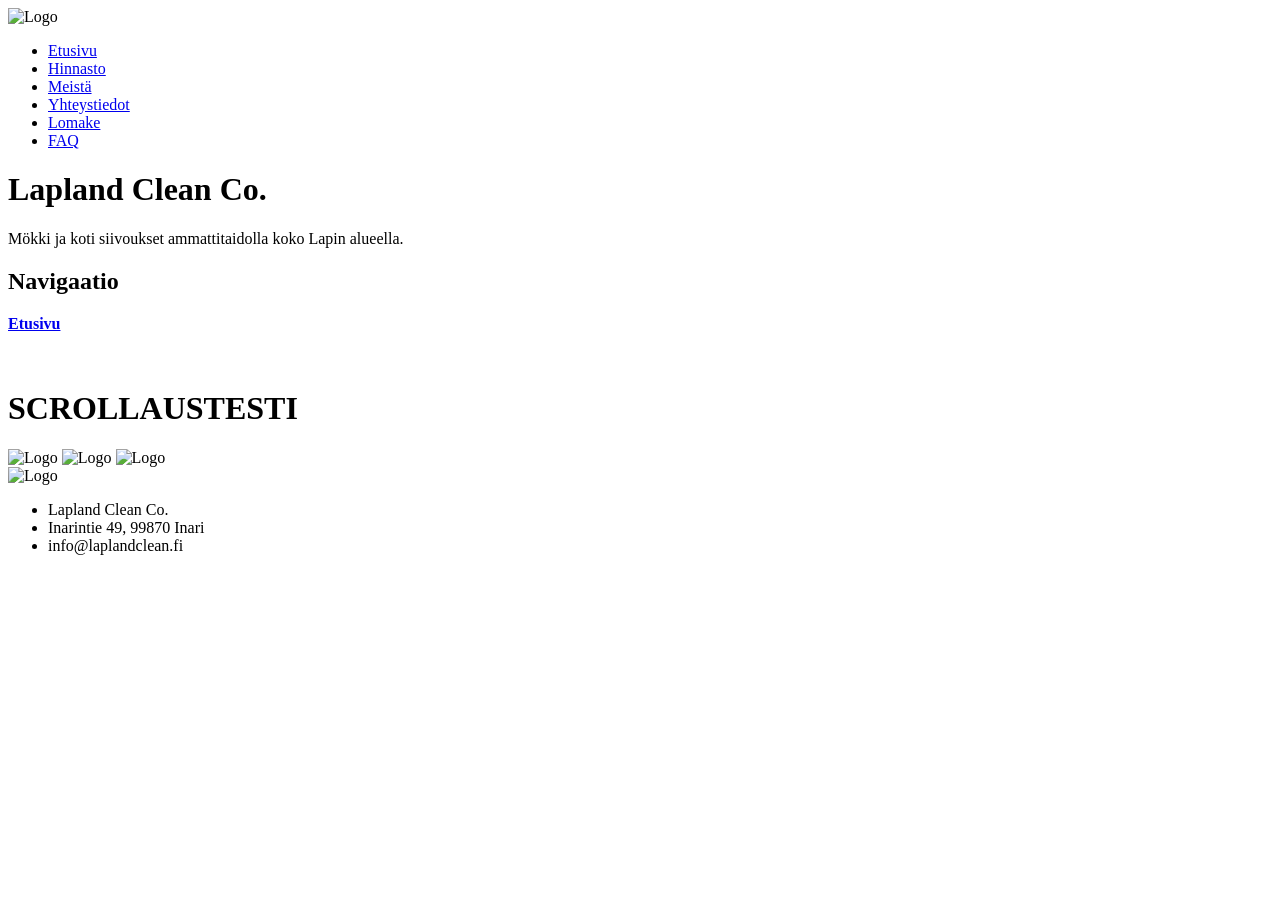
==== index.html @ 349e5db1 "index" ====
<!DOCTYPE html>
<html lang="fi">
    <head>
        <meta charset="utf-8">
        <title>Lapland Clean Co.</title>
        <link rel="stylesheet" href="styles.css">

    </head> 
    
    <body class="home-page">
        <header>
            <nav class="navigationbar">
                <img src="laplandcleaning_logo.png" alt="Logo" class="logo">
                <ul>
                    <li><a href="index.html">Etusivu</a></li>
                    <li><a href="hinnasto.html">Hinnasto</a></li>
                    <li><a href="info.html">Meistä</a></li>
                    <li><a href="contacts.html">Yhteystiedot</a></li>
                    <li><a href="contact_form.html">Lomake</a></li>
                    <li><a href="faq.html">FAQ</a></li>
                </ul>
            </nav>    
        </header>
        
        <main class="main">
            <h1>Lapland Clean Co.</h1>
            <!-- <p>Ammattimainen siivous Lapin alueella mökeille ja kodeille.</p> -->
            <p>Mökki ja koti siivoukset ammattitaidolla koko Lapin alueella.</p>


            <h2>Navigaatio</h2>

            <a href="index.html"><b>Etusivu</b></a>

            <br><br><br>
            <h1>SCROLLAUSTESTI</h1>
            <img src="laplandcleaning_logo.png" alt="Logo" class="logo">
            <img src="laplandcleaning_logo.png" alt="Logo" class="logo">
            <img src="laplandcleaning_logo.png" alt="Logo" class="logo">
           

        </main>


        <footer class="footer">
            <img src="laplandcleaning_logo.png" alt="Logo" class="logo">
            <ul>
                <li>Lapland Clean Co.</li>
                <li>Inarintie 49, 99870 Inari</li>
                <li>info@laplandclean.fi</li>
            </ul>
        </footer>
    </body>
</html>
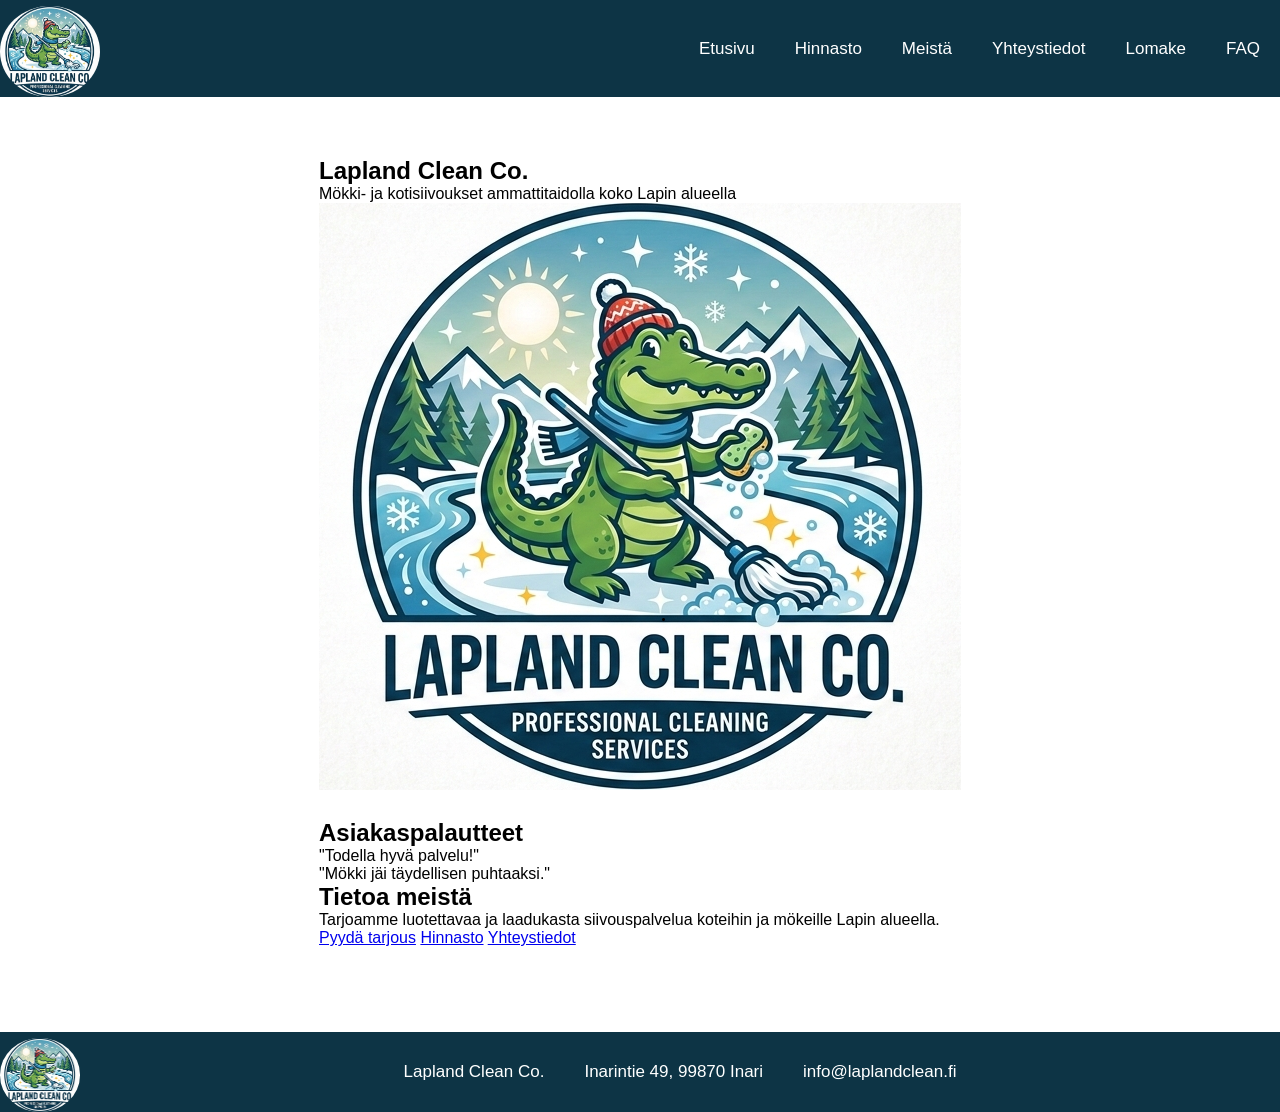
==== commit b5d0ad98: "Index korjaus" ====
--- a/index.html
+++ b/index.html
@@ -1,46 +1,68 @@
 <!DOCTYPE html>
+
 <html lang="fi">
-    <head>
-        <meta charset="utf-8">
-        <title>Lapland Clean Co.</title>
-        <link rel="stylesheet" href="styles.css">
+<head>
+    <meta charset="UTF-8">
+    <title>Lapland Clean Co.</title>
+    <link rel="stylesheet" href="styles.css">
+</head>
 
-    </head> 
-    
-    <body class="home-page">
-        <header>
-            <nav class="navigationbar">
-                <img src="laplandcleaning_logo.png" alt="Logo" class="logo">
-                <ul>
-                    <li><a href="index.html">Etusivu</a></li>
-                    <li><a href="hinnasto.html">Hinnasto</a></li>
-                    <li><a href="info.html">Meistä</a></li>
-                    <li><a href="contacts.html">Yhteystiedot</a></li>
-                    <li><a href="contact_form.html">Lomake</a></li>
-                    <li><a href="faq.html">FAQ</a></li>
-                </ul>
-            </nav>    
-        </header>
-        
-        <main class="main">
-            <h1>Lapland Clean Co.</h1>
-            <!-- <p>Ammattimainen siivous Lapin alueella mökeille ja kodeille.</p> -->
-            <p>Mökki ja koti siivoukset ammattitaidolla koko Lapin alueella.</p>
+<body class="home-page">
 
 
-            <h2>Navigaatio</h2>
+<!-- NAVBAR -->
+<header>
+    <nav>
+        <img src="laplandcleaning_logo.png" alt="Logo" class="logo">
+        <ul>
+            <li><a href="Index.html">Etusivu</a></li>
+            <li><a href="hinnasto.html">Hinnasto</a></li>
+            <li><a href="info.html">Meistä</a></li>
+            <li><a href="contacts.html">Yhteystiedot</a></li>
+            <li><a href="contact_form.html">Lomake</a></li>
+            <li><a href="faq.html">FAQ</a></li>
+        </ul>
+    </nav>
+</header>
 
-            <a href="index.html"><b>Etusivu</b></a>
+<main>
 
-            <br><br><br>
-            <h1>SCROLLAUSTESTI</h1>
-            <img src="laplandcleaning_logo.png" alt="Logo" class="logo">
-            <img src="laplandcleaning_logo.png" alt="Logo" class="logo">
-            <img src="laplandcleaning_logo.png" alt="Logo" class="logo">
-           
+    <!-- HERO / YLÄOSA -->
+    <section class="hero">
+        <h1>Lapland Clean Co.</h1>
+        <p>Mökki- ja kotisiivoukset ammattitaidolla koko Lapin alueella</p>
+        <img src="laplandcleaning_logo.png" alt="Logo" class="logo">
+    </section>
 
-        </main>
+    <!-- SISÄLTÖ (3 SARAKETTA) -->
+    <section class="content">
 
+        <!-- VASEN -->
+        <div class="left">
+            <h2>Asiakaspalautteet</h2>
+            <p>"Todella hyvä palvelu!"</p>
+            <p>"Mökki jäi täydellisen puhtaaksi."</p>
+        </div>
+
+        <!-- KESKI -->
+        <div class="middle">
+            <h2>Tietoa meistä</h2>
+            <p>
+                Tarjoamme luotettavaa ja laadukasta siivouspalvelua 
+                koteihin ja mökeille Lapin alueella. 
+            </p>
+        </div>
+
+        <!-- OIKEA -->
+        <div class="right">
+            <a href="contact_form.html" class="card">Pyydä tarjous</a>
+            <a href="hinnasto.html" class="card">Hinnasto</a>
+            <a href="contacts.html" class="card">Yhteystiedot</a>
+        </div>
+
+    </section>
+
+</main>
 
         <footer class="footer">
             <img src="laplandcleaning_logo.png" alt="Logo" class="logo">
@@ -50,5 +72,6 @@
                 <li>info@laplandclean.fi</li>
             </ul>
         </footer>
-    </body>
-</html>+
+</body>
+</html>
--- a/styles.css
+++ b/styles.css
@@ -0,0 +1,376 @@
+* {
+    margin: 0;
+    padding: 0;
+    box-sizing: border-box;
+    font-family: 'Inter',sans-serif;
+}
+.hinnasto {
+  margin: 0;
+  background: rgb(92, 156, 177);
+  color: #fff;
+  font-family: 'Inter', sans-serif;
+
+
+/* grid */
+.hinnoittelu {
+  display: grid;
+  grid-template-columns: repeat(3, 1fr);
+  gap: 20px;
+  padding: 60px;
+}
+
+/* kortit */
+.kortti {
+  background: rgb(13, 52, 69);
+  border-radius: 20px;
+  padding: 30px;
+  border: 1px solid #2a2a2d;
+  display: flex;
+  flex-direction: column;
+  gap: 15px;
+  transition: 0.3s;
+
+
+  &:hover {
+  transform: translateY(-5px);
+  border-color: #3a3a3f;
+  }
+}
+/* tekstit */
+.hinta {
+  font-size: 40px;
+  font-weight: 600;
+
+
+& span {
+  font-size: 14px;
+  color: #aaa;
+}
+}
+.kuvaus {
+  color: #bbb;
+}
+
+/* napit */
+.nappi {
+  margin-top: auto;
+  padding: 12px;
+  border-radius: 999px;
+  border: none;
+  background: rgb(65, 112, 94);
+  color: white;
+  cursor: pointer;
+}
+}
+
+nav ul {
+  display: flex;
+  align-items: center;
+  justify-content: flex-end;
+  flex: 1;
+  list-style-type: none;
+  margin: 0;
+  padding: 0;
+  overflow: hidden;
+  background-color: rgb(13, 52, 69);
+}
+
+nav ul li {
+  position: relative;
+  margin: 0 10px;
+  list-style: none;
+  display: inline-block;
+  cursor: pointer;
+}
+
+nav ul li a {
+  display: block;
+  color: white;
+  text-align: center;
+  padding: 14px 10px;
+  text-decoration: none;
+}
+
+nav ul li a:hover {
+  background-color: rgb(65, 112, 94);
+}
+
+nav {
+    display: flex;
+    flex-wrap: wrap;
+    align-items: center;
+    justify-content: space-between;
+    font-size: 17px;
+    text-align: center;
+    background-color: rgb(13, 52, 69);
+}
+
+nav .logo{
+    display: flex;
+    max-width: 100px;
+    height: auto;
+    border-radius: 50%;
+    overflow: hidden;
+    margin-top: 6px;
+    /* margin-bottom: 4px;
+    Jos ylä ja alamarginaalin asettais 4px niin
+    logo ei olis kiinni ala reunassa? Olisko ok? */
+}
+
+footer {
+  /* position: fixed;
+  bottom: 0; */  
+  width: 100%;
+  display: flex;
+  flex-wrap: wrap;
+  align-items: center;
+  justify-content: space-between;
+  font-size: 17px;
+  text-align: center;
+  color: white;
+  background-color: rgb(13, 52, 69);
+}
+
+footer ul {
+  display: flex;
+  align-items: center;
+  justify-content: center;
+  flex: 1;
+  list-style-type: none;
+  overflow: hidden;
+}
+
+footer ul li {
+  position: relative;
+  margin: 0 20px;
+}
+
+footer .logo{
+    display: flex;
+    max-width: 80px;
+    height: auto;
+    border-radius: 50%;
+    overflow: hidden;
+    margin-top: 6px;
+}
+
+
+@media (max-width: 700px) {
+    nav .logo, 
+    footer .logo{
+        display: flex;
+        max-width: 50px;
+        height: auto;
+        border-radius: 50%;
+        overflow: hidden;
+        margin-top: 6px;
+    /* margin-bottom: 4px;
+    Jos ylä ja alamarginaalin asettais 4px niin
+    logo ei olis kiinni ala reunassa? Olisko ok? */
+    }
+  }
+
+ .home-page {
+  min-height: 100vh;
+  margin: 0;
+  display: grid;
+  grid-template-rows: auto 1fr auto;
+ } 
+ 
+.faq{
+  background-color: rgb(143, 186, 190);
+  .otsikko {
+    text-align: center;
+
+  } 
+  
+  p {
+    text-align: center;
+  }
+
+  caption {
+  padding: 1em;
+  caption-side: top;
+  letter-spacing: 1px;
+  color: black;
+}
+  table {
+    table-layout: fixed;
+    width: 35%;
+    margin: 10px auto;
+    padding: 1rem;
+    border-radius: 3rem;
+    color: whitesmoke;
+    background-clip: content-box;
+    box-shadow: inset 0 0 0 20px;
+    border-spacing: 0;
+    border-collapse: separate;
+    border-radius: 2rem;
+    border: 1px solid black;
+}
+
+
+table tr:first-child th:first-child {
+  border-top-left-radius: 1rem;
+}
+
+table tr:first-child th:last-child {
+  border-top-right-radius: 1rem;
+}
+
+table tr:last-child th:first-child {
+  border-bottom-left-radius: 1rem;
+}
+
+table tr:last-child th:last-child {
+  border-bottom-right-radius: 1rem;
+}
+
+tbody tr:nth-child(odd) {
+  background-color: rgb(65, 112, 94);
+}
+
+tbody tr:nth-child(even) {
+  background-color: rgb(13, 52, 69);
+}
+
+th,
+td {
+  padding: 1em;
+}
+tr:nth-child(2),
+tr:nth-child() {
+    text-align: right;
+    width: 25%;
+}
+tr:nth-child(1),
+tr:nth-child() {
+    text-align: left;
+    width: 30%;
+}
+
+tfoot tr :nth-child(1) {
+    text-align: right;
+}
+
+tfoot tr :nth-child(2) {
+    text-align: left;
+}
+
+
+th,
+td {
+  vertical-align: top;
+  padding: 0.3em;
+}
+
+tfoot {
+  border-top: 1px solid #999999;
+}
+
+}
+
+main {
+    max-width: 900px;
+    margin: 40px auto;
+    padding: 20px;
+}
+
+main section {
+    margin-bottom: 25px;
+}
+
+.info{
+  background-color: rgb(143, 186, 190);
+  .otsikko {
+    text-align: center;
+  }}
+
+
+.lomake {
+  min-height: 100vh;
+  display: grid;
+  grid-template-rows: auto 1fr auto;
+  margin: 0;
+  background: rgb(92, 156, 177);
+  color: #fff;
+  font-family: 'Inter', sans-serif;
+  
+.tilauslomake {
+  gap: 20px;
+  padding: 60px;
+}
+
+.kortti {
+  background: rgb(13, 52, 69);
+  border-radius: 20px;
+  padding: 30px;
+  border: 1px solid #2a2a2d;
+  display: flex;
+  flex-direction: column;
+  gap: 15px;
+  transition: 0.3s;
+  border-color: #3a3a3f;
+  }
+
+
+.listtyle {
+  list-style: none;
+  margin: 40px;
+
+}
+.listtitle {
+  font-size: 40px;
+  margin-left: 50px;
+}
+
+.forminfo {
+  font-size: 20px;
+  margin-left: 50px;
+  margin-top: 20px;
+  width: 500px;
+}
+
+.listname {
+  display: flex;
+  flex-direction: row;
+  justify-content: flex-start;
+  text-align: right;
+  font-size: 20px;
+  font-weight: 600;
+  margin: 10px;
+
+& span {
+  font-size: 14px;
+  color: #aaa;
+}
+}
+
+.nappi {
+  font-size: 20px;
+  font-weight: 600;
+  margin-top: 30px;
+  margin-left: 10px;
+  padding: 12px;
+  border-radius: 999px;
+  border: none;
+  background: rgb(65, 112, 94);
+  color: white;
+  cursor: pointer;
+  width: 500px;
+  height: 60px;
+}
+
+.input {
+  flex: 0 0 200px;
+  margin-left: 10px;
+  margin-top: auto;
+  padding: 10px;
+  border-radius: 999px;
+  width: 500px;
+  border: none;
+  background: white;
+  color: black;
+  cursor: pointer;
+}
+}
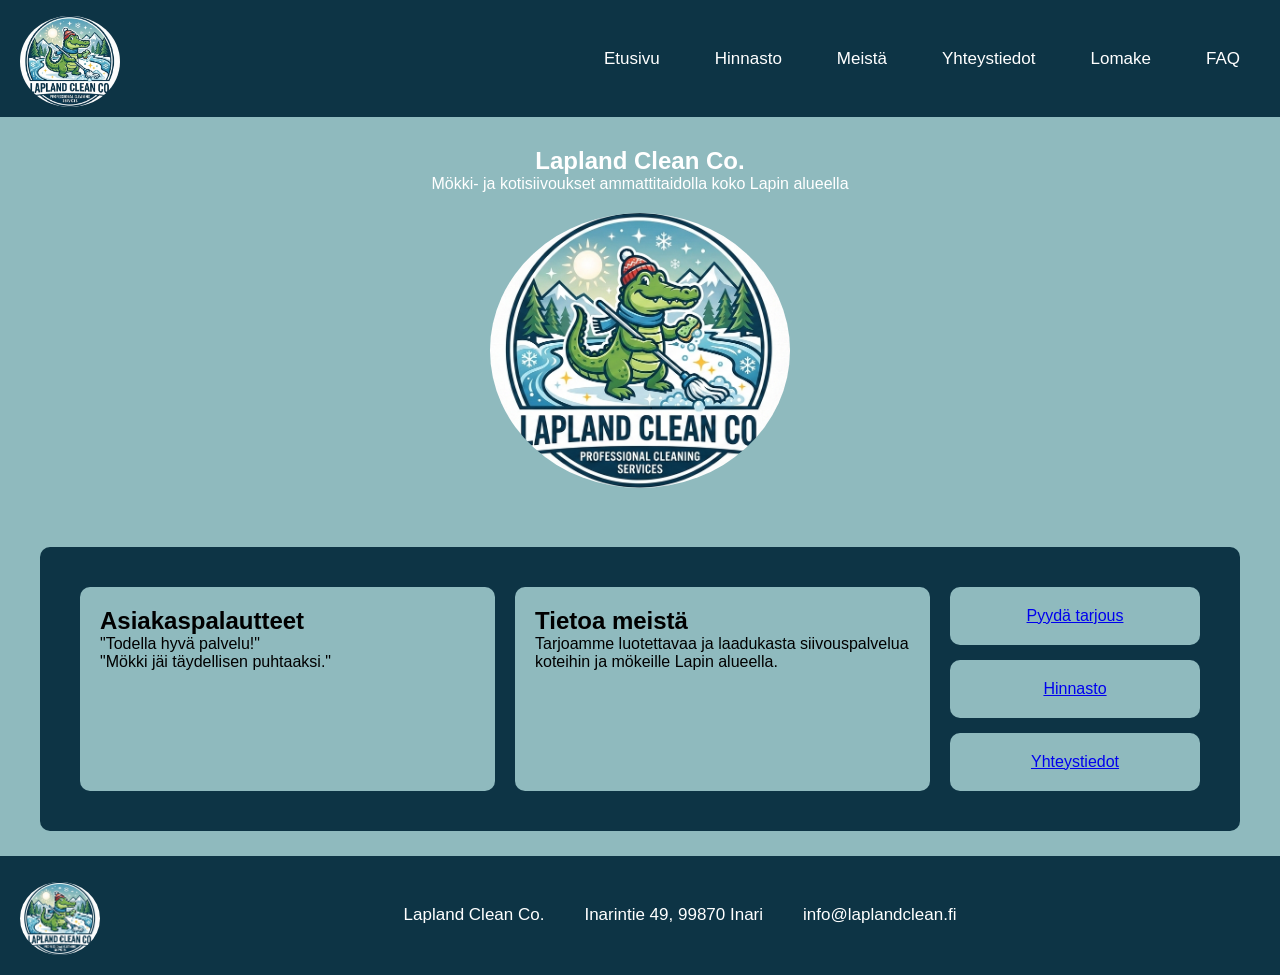
==== commit 7911f792: "Fix HTML formatting and update links" ====
--- a/index.html
+++ b/index.html
@@ -1,77 +1,77 @@
-<!DOCTYPE html>
-
-<html lang="fi">
-<head>
-    <meta charset="UTF-8">
-    <title>Lapland Clean Co.</title>
-    <link rel="stylesheet" href="styles.css">
-</head>
-
-<body class="home-page">
-
-
-<!-- NAVBAR -->
-<header>
-    <nav>
-        <img src="laplandcleaning_logo.png" alt="Logo" class="logo">
-        <ul>
-            <li><a href="Index.html">Etusivu</a></li>
-            <li><a href="hinnasto.html">Hinnasto</a></li>
-            <li><a href="info.html">Meistä</a></li>
-            <li><a href="contacts.html">Yhteystiedot</a></li>
-            <li><a href="contact_form.html">Lomake</a></li>
-            <li><a href="faq.html">FAQ</a></li>
-        </ul>
-    </nav>
-</header>
-
-<main>
-
-    <!-- HERO / YLÄOSA -->
-    <section class="hero">
-        <h1>Lapland Clean Co.</h1>
-        <p>Mökki- ja kotisiivoukset ammattitaidolla koko Lapin alueella</p>
-        <img src="laplandcleaning_logo.png" alt="Logo" class="logo">
-    </section>
-
-    <!-- SISÄLTÖ (3 SARAKETTA) -->
-    <section class="content">
-
-        <!-- VASEN -->
-        <div class="left">
-            <h2>Asiakaspalautteet</h2>
-            <p>"Todella hyvä palvelu!"</p>
-            <p>"Mökki jäi täydellisen puhtaaksi."</p>
-        </div>
-
-        <!-- KESKI -->
-        <div class="middle">
-            <h2>Tietoa meistä</h2>
-            <p>
-                Tarjoamme luotettavaa ja laadukasta siivouspalvelua 
-                koteihin ja mökeille Lapin alueella. 
-            </p>
-        </div>
-
-        <!-- OIKEA -->
-        <div class="right">
-            <a href="contact_form.html" class="card">Pyydä tarjous</a>
-            <a href="hinnasto.html" class="card">Hinnasto</a>
-            <a href="contacts.html" class="card">Yhteystiedot</a>
-        </div>
-
-    </section>
-
-</main>
-
-        <footer class="footer">
-            <img src="laplandcleaning_logo.png" alt="Logo" class="logo">
-            <ul>
-                <li>Lapland Clean Co.</li>
-                <li>Inarintie 49, 99870 Inari</li>
-                <li>info@laplandclean.fi</li>
-            </ul>
-        </footer>
-
-</body>
-</html>
+<!DOCTYPE html>
+
+<html lang="fi">
+<head>
+    <meta charset="UTF-8">
+    <title>Lapland Clean Co.</title>
+    <link rel="stylesheet" href="styles.css">
+</head>
+
+<body class="home-page">
+
+
+<!-- NAVBAR -->
+<header>
+    <nav>
+        <img src="laplandcleaning_logo.png" alt="Logo" class="logo">
+        <ul>
+            <li><a href="index.html">Etusivu</a></li>
+            <li><a href="hinnasto.html">Hinnasto</a></li>
+            <li><a href="info.html">Meistä</a></li>
+            <li><a href="contacts.html">Yhteystiedot</a></li>
+            <li><a href="contact_form.html">Lomake</a></li>
+            <li><a href="faq.html">FAQ</a></li>
+        </ul>
+    </nav>
+</header>
+
+<main>
+
+    <!-- HERO / YLÄOSA -->
+    <section class="hero">
+        <h1>Lapland Clean Co.</h1>
+        <p>Mökki- ja kotisiivoukset ammattitaidolla koko Lapin alueella</p>
+        <img src="laplandcleaning_logo.png" alt="Logo" class="logo">
+    </section>
+
+    <!-- SISÄLTÖ (3 SARAKETTA) -->
+    <section class="content">
+
+        <!-- VASEN -->
+        <div class="left">
+            <h2>Asiakaspalautteet</h2>
+            <p>"Todella hyvä palvelu!"</p>
+            <p>"Mökki jäi täydellisen puhtaaksi."</p>
+        </div>
+
+        <!-- KESKI -->
+        <div class="middle">
+            <h2>Tietoa meistä</h2>
+            <p>
+                Tarjoamme luotettavaa ja laadukasta siivouspalvelua 
+                koteihin ja mökeille Lapin alueella. 
+            </p>
+        </div>
+
+        <!-- OIKEA -->
+        <div class="right">
+            <a href="contact_form.html" class="card">Pyydä tarjous</a>
+            <a href="hinnasto.html" class="card">Hinnasto</a>
+            <a href="contacts.html" class="card">Yhteystiedot</a>
+        </div>
+
+    </section>
+
+</main>
+
+        <footer class="footer">
+            <img src="laplandcleaning_logo.png" alt="Logo" class="logo">
+            <ul>
+                <li>Lapland Clean Co.</li>
+                <li>Inarintie 49, 99870 Inari</li>
+                <li>info@laplandclean.fi</li>
+            </ul>
+        </footer>
+
+</body>
+</html>
--- a/styles.css
+++ b/styles.css
@@ -1,3 +1,125 @@
+* {
+  margin: 0;
+  padding: 0;
+  box-sizing: border-box;
+  font-family: 'Inter', sans-serif;
+  }
+
+/* BODY GRID (footer alas) */
+ .home-page {
+  background-color: rgb(143, 186, 190);
+  min-height: 100vh;
+  margin: 0;
+  display: flex;
+  flex-direction: column;
+ } 
+
+/* NAVBAR */
+nav {
+display: flex;
+align-items: center;
+justify-content: space-between;
+background-color: rgb(13, 52, 69);
+padding: 10px 20px;
+}
+
+nav ul {
+display: flex;
+gap: 15px;
+list-style: none;
+}
+
+nav a {
+color: white;
+text-decoration: none;
+padding: 10px;
+}
+
+nav a:hover {
+background-color: rgb(65, 112, 94);
+border-radius: 5px;
+}
+
+.logo {
+max-width: 80px;
+border-radius: 50%;
+}
+
+/* HERO (YLÄOSA) */
+.hero {
+background: rgb(143, 186, 190);
+text-align: center;
+padding: 30px 10px;
+color: white;
+}
+
+.hero img {
+max-width: 300px;
+margin-top: 20px;
+}
+
+/* CONTENT GRID */
+.content {
+display: grid;
+grid-template-columns: 1fr 1fr 250px;
+gap: 20px;
+padding: 40px;
+background: rgb(13, 52, 69);
+border-radius: 10px;
+}
+
+/* SARAKKEET */
+.left,
+.middle {
+background: rgb(143, 186, 190);
+padding: 20px;
+border-radius: 10px;
+}
+
+.right {
+display: flex;
+flex-direction: column;
+gap: 15px;
+}
+
+/* KORTIT */
+.card {
+background: rgb(143, 186, 190);
+padding: 20px;
+text-align: center;
+border-radius: 10px;
+cursor: pointer;
+transition: 0.3s;
+}
+
+.card:hover {
+background: rgb(92, 156, 177);
+color: white;
+}
+
+/* FOOTER */
+footer {
+background: rgb(200, 40, 40);
+display: flex;
+justify-content: space-around;
+padding: 20px;
+color: white;
+}
+
+
+/* RESPONSIIVISUUS */
+@media (max-width: 800px) {
+.content {
+grid-template-columns: 1fr;
+}
+
+nav ul {
+flex-wrap: wrap;
+justify-content: center;
+}
+}
+
+
 * {
     margin: 0;
     padding: 0;
@@ -271,9 +393,9 @@
 }
 
 main {
-    max-width: 900px;
-    margin: 40px auto;
-    padding: 20px;
+    max-width: 1200px;
+    margin: 0 auto;
+    padding: 0;
 }
 
 main section {
@@ -373,4 +495,4 @@
   color: black;
   cursor: pointer;
 }
-}+}
